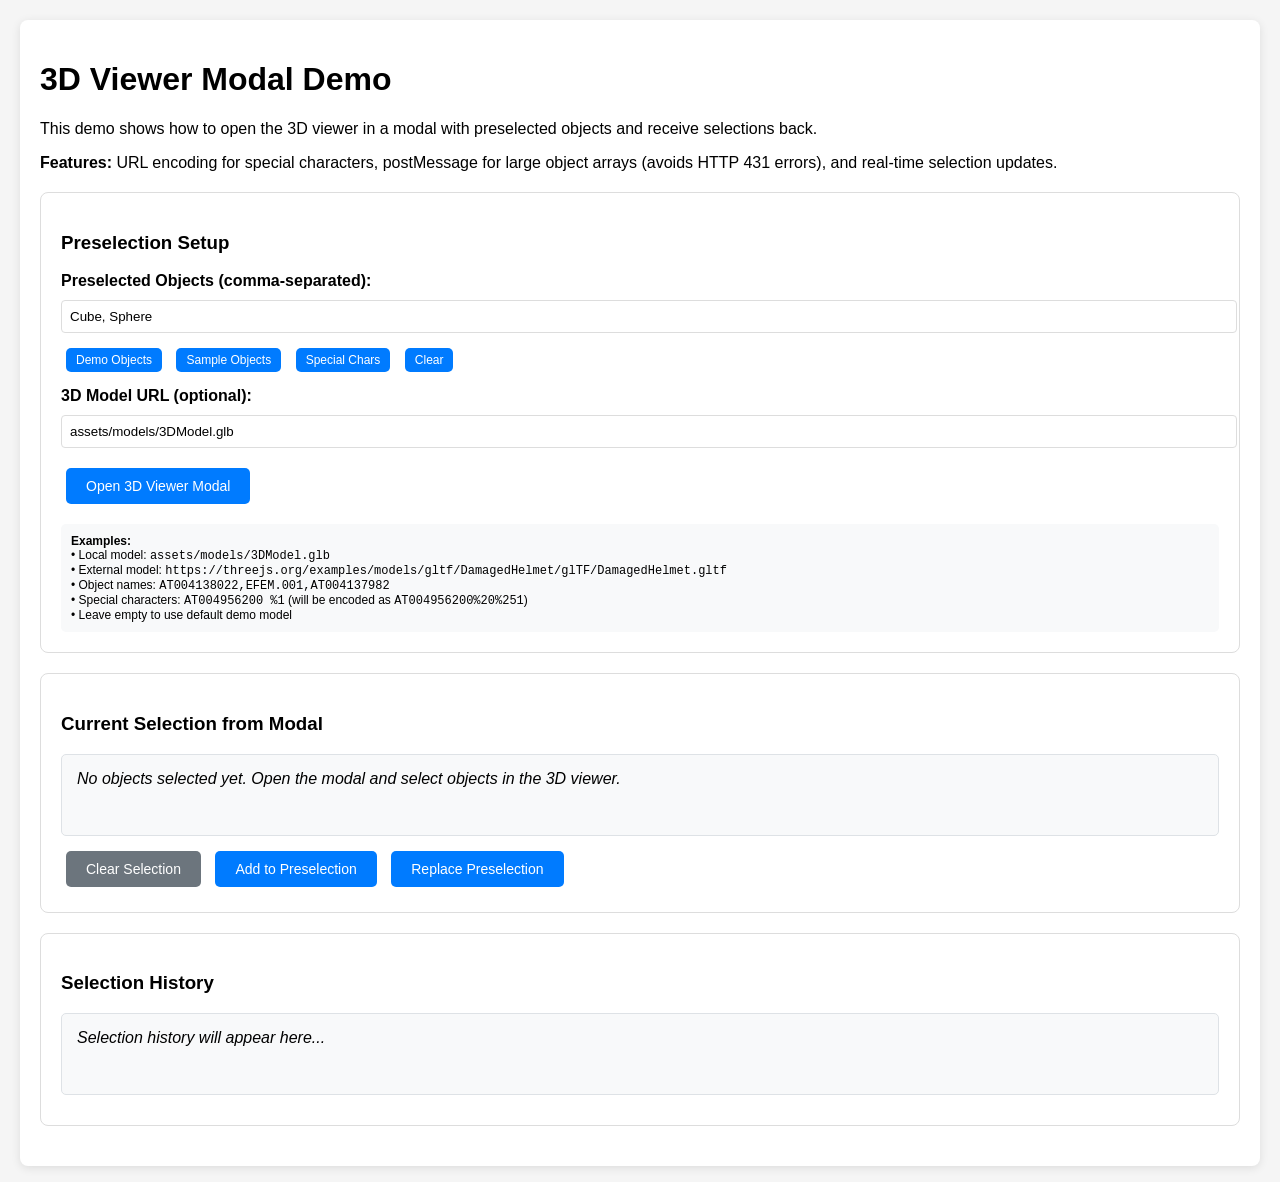
==== sandbox/modal_demo.html @ 60b1fd06 "Added latest update, now support to run in iframe mode TODO: Add filter for tree menu, add opacity, " ====
<!DOCTYPE html>
<html>

<head>
    <meta charset="utf-8">
    <title>3D Viewer Modal Demo</title>
    <style>
        body {
            font-family: Arial, sans-serif;
            margin: 20px;
            background-color: #f5f5f5;
        }

        .container {
            max-width: 1200px;
            margin: 0 auto;
            background: white;
            padding: 20px;
            border-radius: 8px;
            box-shadow: 0 2px 10px rgba(0, 0, 0, 0.1);
        }

        .demo-section {
            margin: 20px 0;
            padding: 20px;
            border: 1px solid #ddd;
            border-radius: 8px;
        }

        .button {
            background: #007bff;
            color: white;
            border: none;
            padding: 10px 20px;
            border-radius: 5px;
            cursor: pointer;
            margin: 5px;
            font-size: 14px;
        }

        .button:hover {
            background: #0056b3;
        }

        .button.secondary {
            background: #6c757d;
        }

        .button.secondary:hover {
            background: #545b62;
        }

        .selection-display {
            background: #f8f9fa;
            border: 1px solid #dee2e6;
            border-radius: 5px;
            padding: 15px;
            margin: 10px 0;
            min-height: 50px;
        }

        .selection-item {
            display: inline-block;
            background: #007bff;
            color: white;
            padding: 5px 10px;
            border-radius: 15px;
            margin: 2px;
            font-size: 12px;
        }

        .modal {
            display: none;
            position: fixed;
            z-index: 1000;
            left: 0;
            top: 0;
            width: 100%;
            height: 100%;
            background-color: rgba(0, 0, 0, 0.5);
        }

        .modal-content {
            background-color: white;
            margin: 2% auto;
            padding: 20px;
            border-radius: 8px;
            width: 90%;
            height: 90%;
            position: relative;
            display: flex;
            flex-direction: column;
        }

        .modal-header {
            display: flex;
            justify-content: space-between;
            align-items: center;
            margin-bottom: 15px;
            padding-bottom: 10px;
            border-bottom: 1px solid #ddd;
        }

        .modal-title {
            font-size: 18px;
            font-weight: bold;
        }

        .close {
            color: #aaa;
            font-size: 28px;
            font-weight: bold;
            cursor: pointer;
            background: none;
            border: none;
            padding: 0;
            width: 30px;
            height: 30px;
            display: flex;
            align-items: center;
            justify-content: center;
        }

        .close:hover {
            color: #000;
        }

        .modal-body {
            flex: 1;
            display: flex;
            flex-direction: column;
        }

        .viewer-container {
            flex: 1;
            border: 2px solid #ddd;
            border-radius: 8px;
            overflow: hidden;
            position: relative;
        }

        .viewer-iframe {
            width: 100%;
            height: 100%;
            border: none;
        }

        .modal-footer {
            margin-top: 15px;
            padding-top: 10px;
            border-top: 1px solid #ddd;
            display: flex;
            justify-content: space-between;
            align-items: center;
        }

        .status {
            font-size: 14px;
            color: #666;
        }

        .preselection-input {
            width: 100%;
            padding: 8px;
            border: 1px solid #ddd;
            border-radius: 4px;
            margin: 5px 0;
        }

        .input-group {
            margin: 10px 0;
        }

        .input-group label {
            display: block;
            margin-bottom: 5px;
            font-weight: bold;
        }
    </style>
</head>

<body>
    <div class="container">
        <h1>3D Viewer Modal Demo</h1>
        <p>This demo shows how to open the 3D viewer in a modal with preselected objects and receive selections back.
        </p>
        <p><strong>Features:</strong> URL encoding for special characters, postMessage for large object arrays (avoids
            HTTP 431 errors), and real-time selection updates.</p>

        <div class="demo-section">
            <h3>Preselection Setup</h3>
            <div class="input-group">
                <label for="preselectionInput">Preselected Objects (comma-separated):</label>
                <input type="text" id="preselectionInput" class="preselection-input"
                    placeholder="e.g., Object1, Object2, Object3" value="Cube, Sphere">
                <div style="margin-top: 5px;">
                    <button type="button" class="button" style="font-size: 12px; padding: 5px 10px;"
                        onclick="setPreselection('Cube, Sphere')">Demo Objects</button>
                    <button type="button" class="button" style="font-size: 12px; padding: 5px 10px;"
                        onclick="setPreselection('AT004138022,EFEM.001,AT004137982')">Sample Objects</button>
                    <button type="button" class="button" style="font-size: 12px; padding: 5px 10px;"
                        onclick="setPreselection('AT004956200 %1')">Special Chars</button>
                    <button type="button" class="button" style="font-size: 12px; padding: 5px 10px;"
                        onclick="clearPreselection()">Clear</button>
                </div>
            </div>
            <div class="input-group">
                <label for="modelUrlInput">3D Model URL (optional):</label>
                <input type="text" id="modelUrlInput" class="preselection-input"
                    placeholder="e.g., assets/models/3DModel.glb or leave empty for default"
                    value="assets/models/3DModel.glb">
            </div>
            <button class="button" onclick="openViewerModal()">Open 3D Viewer Modal</button>

            <div style="margin-top: 15px; padding: 10px; background: #f8f9fa; border-radius: 5px; font-size: 12px;">
                <strong>Examples:</strong><br>
                • Local model: <code>assets/models/3DModel.glb</code><br>
                • External model:
                <code>https://threejs.org/examples/models/gltf/DamagedHelmet/glTF/DamagedHelmet.gltf</code><br>
                • Object names: <code>AT004138022,EFEM.001,AT004137982</code><br>
                • Special characters: <code>AT004956200 %1</code> (will be encoded as
                <code>AT004956200%20%251</code>)<br>
                • Leave empty to use default demo model
            </div>
        </div>

        <div class="demo-section">
            <h3>Current Selection from Modal</h3>
            <div id="currentSelection" class="selection-display">
                <em>No objects selected yet. Open the modal and select objects in the 3D viewer.</em>
            </div>
            <div style="margin-top: 10px;">
                <button class="button secondary" onclick="clearSelection()">Clear Selection</button>
                <button class="button" onclick="addSelectionToPreselection()">Add to Preselection</button>
                <button class="button" onclick="replacePreselectionWithSelection()">Replace Preselection</button>
            </div>
        </div>

        <div class="demo-section">
            <h3>Selection History</h3>
            <div id="selectionHistory" class="selection-display">
                <em>Selection history will appear here...</em>
            </div>
        </div>
    </div>

    <!-- Modal -->
    <div id="viewerModal" class="modal">
        <div class="modal-content">
            <div class="modal-header">
                <div class="modal-title">3D Viewer</div>
                <button class="close" onclick="closeViewerModal()">&times;</button>
            </div>
            <div class="modal-body">
                <div class="viewer-container">
                    <iframe id="viewerIframe" class="viewer-iframe" src="../website/"></iframe>
                </div>
            </div>
            <div class="modal-footer">
                <div class="status" id="modalStatus">Ready</div>
                <div>
                    <button class="button" onclick="requestSelection()">Get Current Selection</button>
                    <button class="button secondary" onclick="closeViewerModal()">Close</button>
                </div>
            </div>
        </div>
    </div>

    <script>
        let currentSelection = [];
        let selectionHistory = [];

        // Open the 3D viewer modal
        function openViewerModal() {
            const modal = document.getElementById('viewerModal');
            const iframe = document.getElementById('viewerIframe');
            const preselectionInput = document.getElementById('preselectionInput');
            const modelUrlInput = document.getElementById('modelUrlInput');

            // Get preselected objects
            const preselectedObjects = preselectionInput.value
                .split(',')
                .map(obj => obj.trim())
                .filter(obj => obj.length > 0);

            // Build URL with parameters
            let url = '../website/';
            const params = [];

            if (modelUrlInput.value.trim()) {
                // Don't encode here - let the website handle encoding
                params.push(`model=${modelUrlInput.value.trim()}`);
            }

            if (preselectedObjects.length > 0) {
                // Encode the selected objects properly for URL
                const encodedObjects = preselectedObjects.map(obj => encodeURIComponent(obj));
                params.push(`selected-objects=${encodedObjects.join(',')}`);
            }

            if (params.length > 0) {
                url += '#' + params.join('$');
            }

            // Set iframe source
            iframe.src = url;

            // Show modal
            modal.style.display = 'block';

            // Listen for messages from iframe
            window.addEventListener('message', handleIframeMessage);

            updateModalStatus('Loading 3D viewer...');

            // Store preselected objects for later use
            window.preselectedObjectsForViewer = preselectedObjects;
        }

        // Close the modal
        function closeViewerModal() {
            const modal = document.getElementById('viewerModal');
            modal.style.display = 'none';

            // Remove message listener
            window.removeEventListener('message', handleIframeMessage);

            updateModalStatus('Ready');
        }

        // Handle messages from the iframe
        function handleIframeMessage(event) {
            if (event.data.type === '3dviewer_selection_changed') {
                currentSelection = event.data.selectedObjects || [];
                updateSelectionDisplay();
                updateModalStatus(`Selected: ${currentSelection.length} objects`);

                // Add to history
                if (currentSelection.length > 0) {
                    const timestamp = new Date().toLocaleTimeString();
                    selectionHistory.unshift({
                        timestamp: timestamp,
                        objects: [...currentSelection]
                    });

                    // Keep only last 10 selections
                    if (selectionHistory.length > 10) {
                        selectionHistory = selectionHistory.slice(0, 10);
                    }

                    updateSelectionHistory();
                }
            } else if (event.data.type === '3dviewer_loaded') {
                updateModalStatus('3D viewer loaded successfully');

                // Send preselected objects via postMessage to avoid URL length limits
                if (window.preselectedObjectsForViewer && window.preselectedObjectsForViewer.length > 0) {
                    const iframe = document.getElementById('viewerIframe');
                    if (iframe.contentWindow) {
                        iframe.contentWindow.postMessage({
                            type: 'set_preselected_objects',
                            selectedObjects: window.preselectedObjectsForViewer
                        }, '*');
                        updateModalStatus(`Sent ${window.preselectedObjectsForViewer.length} preselected objects`);
                    }
                }
            } else if (event.data.type === '3dviewer_error') {
                updateModalStatus('Error: ' + event.data.message);
            }
        }

        // Request current selection from iframe
        function requestSelection() {
            const iframe = document.getElementById('viewerIframe');
            if (iframe.contentWindow) {
                iframe.contentWindow.postMessage({
                    type: 'request_selection'
                }, '*');
                updateModalStatus('Requesting selection...');
            }
        }

        // Update the selection display
        function updateSelectionDisplay() {
            const display = document.getElementById('currentSelection');

            if (currentSelection.length === 0) {
                display.innerHTML = '<em>No objects selected</em>';
            } else {
                display.innerHTML = currentSelection.map(obj =>
                    `<span class="selection-item">${obj}</span>`
                ).join('');
            }
        }

        // Update selection history
        function updateSelectionHistory() {
            const history = document.getElementById('selectionHistory');

            if (selectionHistory.length === 0) {
                history.innerHTML = '<em>No selection history</em>';
                return;
            }

            history.innerHTML = selectionHistory.map(entry => `
                <div style="margin-bottom: 10px; padding: 8px; background: white; border-radius: 4px;">
                    <strong>${entry.timestamp}</strong>:
                    ${entry.objects.map(obj => `<span class="selection-item">${obj}</span>`).join('')}
                </div>
            `).join('');
        }

        // Clear current selection
        function clearSelection() {
            currentSelection = [];
            updateSelectionDisplay();
            updateModalStatus('Selection cleared');
        }

        // Update modal status
        function updateModalStatus(message) {
            const status = document.getElementById('modalStatus');
            status.textContent = message;
        }

        // Close modal when clicking outside
        window.onclick = function (event) {
            const modal = document.getElementById('viewerModal');
            if (event.target === modal) {
                closeViewerModal();
            }
        }

        // Close modal with Escape key
        document.addEventListener('keydown', function (event) {
            if (event.key === 'Escape') {
                closeViewerModal();
            }
        });

        // Quick selection functions
        function setPreselection(objects) {
            document.getElementById('preselectionInput').value = objects;
        }

        function clearPreselection() {
            document.getElementById('preselectionInput').value = '';
        }

        // Add current selection to preselection
        function addSelectionToPreselection() {
            if (currentSelection.length === 0) {
                alert('No objects selected. Please select objects in the 3D viewer first.');
                return;
            }

            const preselectionInput = document.getElementById('preselectionInput');
            const currentPreselection = preselectionInput.value.trim();
            const newObjects = currentSelection.join(', ');

            if (currentPreselection === '') {
                // If preselection is empty, just set it to current selection
                preselectionInput.value = newObjects;
            } else {
                // If preselection has content, append the new objects
                preselectionInput.value = currentPreselection + ', ' + newObjects;
            }

            updateModalStatus(`Added ${currentSelection.length} objects to preselection`);
        }

        // Replace preselection with current selection
        function replacePreselectionWithSelection() {
            if (currentSelection.length === 0) {
                alert('No objects selected. Please select objects in the 3D viewer first.');
                return;
            }

            const preselectionInput = document.getElementById('preselectionInput');
            preselectionInput.value = currentSelection.join(', ');
            updateModalStatus(`Replaced preselection with ${currentSelection.length} objects`);
        }
    </script>
</body>

</html>
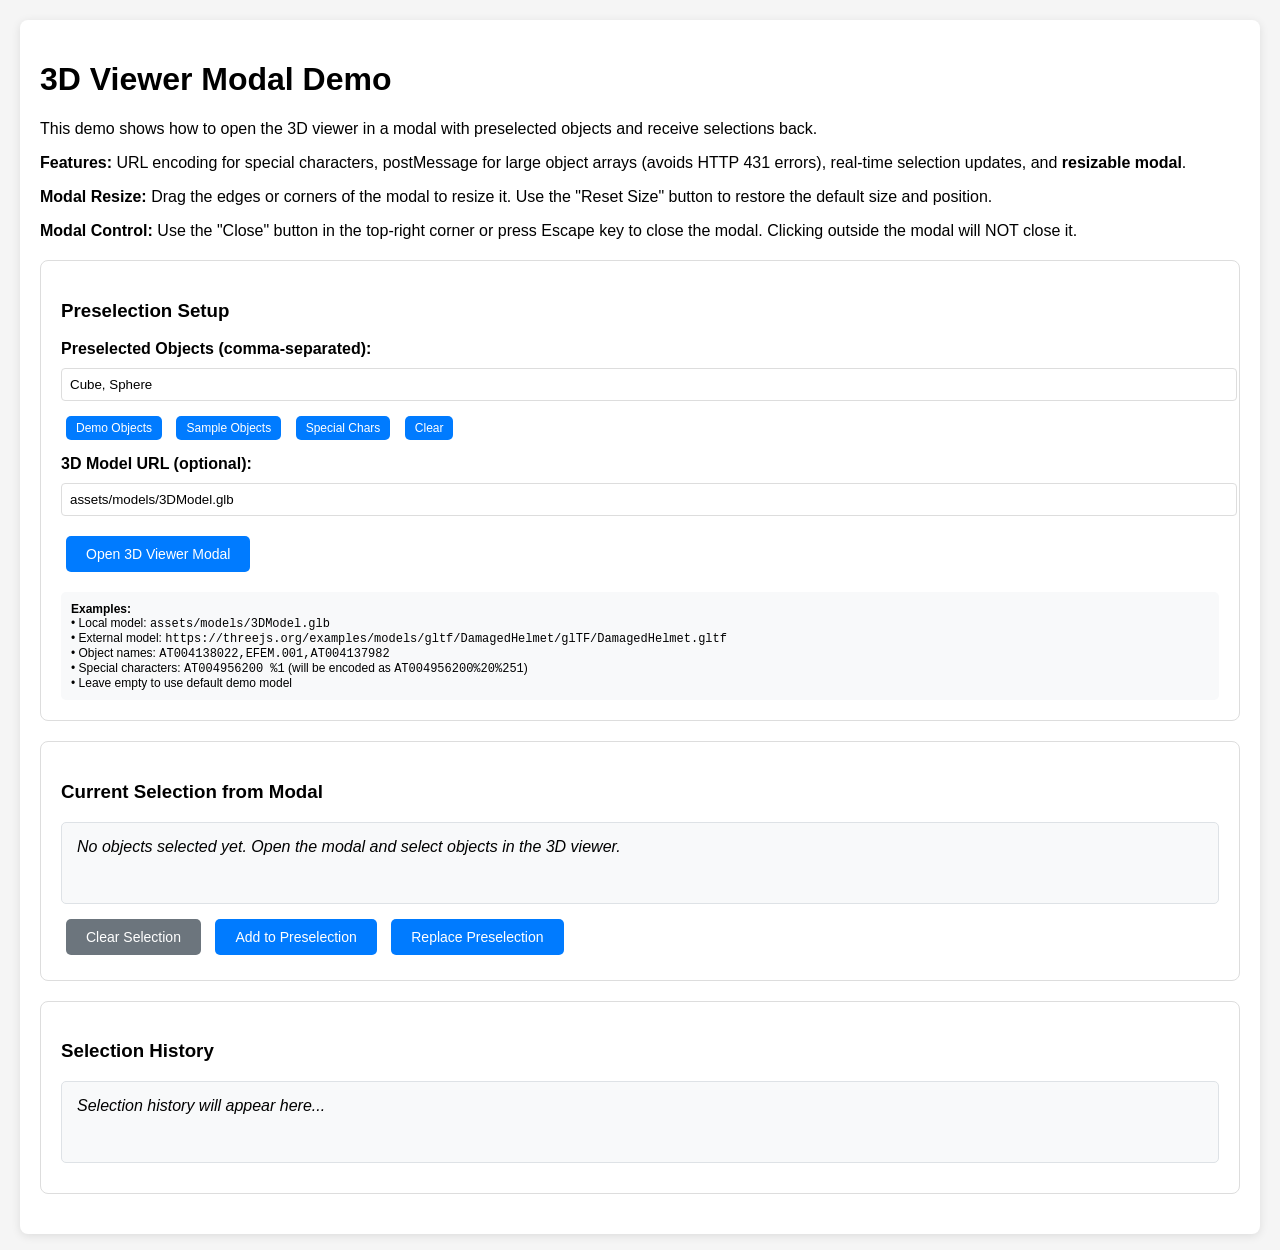
==== commit 5c3f675c: "Add new feature handle cache files for urls Add support to get the file protected by token key..." ====
--- a/sandbox/modal_demo.html
+++ b/sandbox/modal_demo.html
@@ -87,9 +87,141 @@
             border-radius: 8px;
             width: 90%;
             height: 90%;
+            min-width: 400px;
+            min-height: 300px;
+            max-width: 95%;
+            max-height: 95%;
             position: relative;
             display: flex;
             flex-direction: column;
+            resize: both;
+            overflow: auto;
+            box-shadow: 0 4px 20px rgba(0, 0, 0, 0.3);
+            border: 2px solid #007bff;
+        }
+
+        /* Resize handle styles */
+        .resize-handle {
+            position: absolute;
+            background: transparent;
+            z-index: 1001;
+        }
+
+        .resize-handle.n {
+            top: 0;
+            left: 10px;
+            right: 10px;
+            height: 10px;
+            cursor: n-resize;
+        }
+
+        .resize-handle.s {
+            bottom: 0;
+            left: 10px;
+            right: 10px;
+            height: 10px;
+            cursor: s-resize;
+        }
+
+        .resize-handle.e {
+            top: 10px;
+            right: 0;
+            bottom: 10px;
+            width: 10px;
+            cursor: e-resize;
+        }
+
+        .resize-handle.w {
+            top: 10px;
+            left: 0;
+            bottom: 10px;
+            width: 10px;
+            cursor: w-resize;
+        }
+
+        .resize-handle.ne {
+            top: 0;
+            right: 0;
+            width: 10px;
+            height: 10px;
+            cursor: ne-resize;
+        }
+
+        .resize-handle.nw {
+            top: 0;
+            left: 0;
+            width: 10px;
+            height: 10px;
+            cursor: nw-resize;
+        }
+
+        .resize-handle.se {
+            bottom: 0;
+            right: 0;
+            width: 10px;
+            height: 10px;
+            cursor: se-resize;
+        }
+
+        .resize-handle.sw {
+            bottom: 0;
+            left: 0;
+            width: 10px;
+            height: 10px;
+            cursor: sw-resize;
+        }
+
+        /* Visual indicator for resize handles */
+        .resize-handle:hover::after {
+            content: '';
+            position: absolute;
+            background: rgba(0, 123, 255, 0.3);
+            border-radius: 2px;
+        }
+
+        .resize-handle.n:hover::after,
+        .resize-handle.s:hover::after {
+            left: 50%;
+            top: 50%;
+            transform: translate(-50%, -50%);
+            width: 30px;
+            height: 4px;
+        }
+
+        .resize-handle.e:hover::after,
+        .resize-handle.w:hover::after {
+            left: 50%;
+            top: 50%;
+            transform: translate(-50%, -50%);
+            width: 4px;
+            height: 30px;
+        }
+
+        .resize-handle.ne:hover::after,
+        .resize-handle.nw:hover::after,
+        .resize-handle.se:hover::after,
+        .resize-handle.sw:hover::after {
+            left: 50%;
+            top: 50%;
+            transform: translate(-50%, -50%);
+            width: 8px;
+            height: 8px;
+            border-radius: 50%;
+        }
+
+        /* Visual feedback during resize */
+        .modal-content.resizing {
+            transition: none;
+            box-shadow: 0 0 20px rgba(0, 123, 255, 0.3);
+        }
+
+        .modal-content.resizing .resize-handle {
+            background: rgba(0, 123, 255, 0.1);
+        }
+
+        /* Prevent iframe interaction during resize */
+        .modal-content.resizing .viewer-iframe {
+            pointer-events: none;
         }
 
         .modal-header {
@@ -107,22 +239,26 @@
         }
 
         .close {
-            color: #aaa;
-            font-size: 28px;
+            color: #666;
+            font-size: 24px;
             font-weight: bold;
             cursor: pointer;
-            background: none;
-            border: none;
-            padding: 0;
-            width: 30px;
-            height: 30px;
+            background: #f8f9fa;
+            border: 1px solid #ddd;
+            border-radius: 4px;
+            padding: 5px 10px;
+            width: auto;
+            height: auto;
             display: flex;
             align-items: center;
             justify-content: center;
+            transition: all 0.2s ease;
         }
 
         .close:hover {
-            color: #000;
+            color: #fff;
+            background: #dc3545;
+            border-color: #dc3545;
         }
 
         .modal-body {
@@ -185,7 +321,9 @@
         <p>This demo shows how to open the 3D viewer in a modal with preselected objects and receive selections back.
         </p>
         <p><strong>Features:</strong> URL encoding for special characters, postMessage for large object arrays (avoids
-            HTTP 431 errors), and real-time selection updates.</p>
+            HTTP 431 errors), real-time selection updates, and <strong>resizable modal</strong>.</p>
+        <p><strong>Modal Resize:</strong> Drag the edges or corners of the modal to resize it. Use the "Reset Size" button to restore the default size and position.</p>
+        <p><strong>Modal Control:</strong> Use the "Close" button in the top-right corner or press Escape key to close the modal. Clicking outside the modal will NOT close it.</p>
 
         <div class="demo-section">
             <h3>Preselection Setup</h3>
@@ -246,10 +384,20 @@
 
     <!-- Modal -->
     <div id="viewerModal" class="modal">
-        <div class="modal-content">
+        <div class="modal-content" id="modalContent">
+            <!-- Resize handles -->
+            <div class="resize-handle n" data-direction="n"></div>
+            <div class="resize-handle s" data-direction="s"></div>
+            <div class="resize-handle e" data-direction="e"></div>
+            <div class="resize-handle w" data-direction="w"></div>
+            <div class="resize-handle ne" data-direction="ne"></div>
+            <div class="resize-handle nw" data-direction="nw"></div>
+            <div class="resize-handle se" data-direction="se"></div>
+            <div class="resize-handle sw" data-direction="sw"></div>
+
             <div class="modal-header">
                 <div class="modal-title">3D Viewer</div>
-                <button class="close" onclick="closeViewerModal()">&times;</button>
+                <button class="close" onclick="closeViewerModal()" title="Close modal">Close</button>
             </div>
             <div class="modal-body">
                 <div class="viewer-container">
@@ -260,6 +408,7 @@
                 <div class="status" id="modalStatus">Ready</div>
                 <div>
                     <button class="button" onclick="requestSelection()">Get Current Selection</button>
+                    <button class="button secondary" onclick="resetModalSize()" title="Reset modal size and position">Reset Size</button>
                     <button class="button secondary" onclick="closeViewerModal()">Close</button>
                 </div>
             </div>
@@ -269,6 +418,11 @@
     <script>
         let currentSelection = [];
         let selectionHistory = [];
+
+        // Resize functionality variables
+        let isResizing = false;
+        let currentHandle = null;
+        let startX, startY, startWidth, startHeight, startLeft, startTop;
 
         // Open the 3D viewer modal
         function openViewerModal() {
@@ -307,6 +461,9 @@
 
             // Show modal
             modal.style.display = 'block';
+
+            // Initialize resize handles
+            initializeResizeHandles();
 
             // Listen for messages from iframe
             window.addEventListener('message', handleIframeMessage);
@@ -423,13 +580,13 @@
             status.textContent = message;
         }
 
-        // Close modal when clicking outside
-        window.onclick = function (event) {
-            const modal = document.getElementById('viewerModal');
-            if (event.target === modal) {
-                closeViewerModal();
-            }
-        }
+        // Close modal when clicking outside (disabled - only close button and Escape key work)
+        // window.onclick = function (event) {
+        //     const modal = document.getElementById('viewerModal');
+        //     if (event.target === modal) {
+        //         closeViewerModal();
+        //     }
+        // }
 
         // Close modal with Escape key
         document.addEventListener('keydown', function (event) {
@@ -480,6 +637,140 @@
             preselectionInput.value = currentSelection.join(', ');
             updateModalStatus(`Replaced preselection with ${currentSelection.length} objects`);
         }
+
+        // Initialize resize functionality
+        function initializeResizeHandles() {
+            const handles = document.querySelectorAll('.resize-handle');
+
+            handles.forEach(handle => {
+                handle.addEventListener('mousedown', startResize);
+            });
+
+            // Add global mouse event listeners
+            document.addEventListener('mousemove', handleResize);
+            document.addEventListener('mouseup', stopResize);
+        }
+
+        // Start resize operation
+        function startResize(e) {
+            e.preventDefault();
+            e.stopPropagation();
+
+            isResizing = true;
+            currentHandle = e.target.dataset.direction;
+
+            const modalContent = document.getElementById('modalContent');
+            const rect = modalContent.getBoundingClientRect();
+
+            startX = e.clientX;
+            startY = e.clientY;
+            startWidth = rect.width;
+            startHeight = rect.height;
+            startLeft = rect.left;
+            startTop = rect.top;
+
+            // Add resizing class for visual feedback
+            modalContent.classList.add('resizing');
+
+            // Prevent text selection during resize
+            document.body.style.userSelect = 'none';
+        }
+
+        // Handle resize operation
+        function handleResize(e) {
+            if (!isResizing) return;
+
+            e.preventDefault();
+
+            const modalContent = document.getElementById('modalContent');
+            const deltaX = e.clientX - startX;
+            const deltaY = e.clientY - startY;
+
+            let newWidth = startWidth;
+            let newHeight = startHeight;
+            let newLeft = startLeft;
+            let newTop = startTop;
+
+            // Calculate new dimensions based on resize direction
+            switch (currentHandle) {
+                case 'n':
+                    newHeight = Math.max(300, startHeight - deltaY);
+                    newTop = startTop + (startHeight - newHeight);
+                    break;
+                case 's':
+                    newHeight = Math.max(300, startHeight + deltaY);
+                    break;
+                case 'e':
+                    newWidth = Math.max(400, startWidth + deltaX);
+                    break;
+                case 'w':
+                    newWidth = Math.max(400, startWidth - deltaX);
+                    newLeft = startLeft + (startWidth - newWidth);
+                    break;
+                case 'ne':
+                    newWidth = Math.max(400, startWidth + deltaX);
+                    newHeight = Math.max(300, startHeight - deltaY);
+                    newTop = startTop + (startHeight - newHeight);
+                    break;
+                case 'nw':
+                    newWidth = Math.max(400, startWidth - deltaX);
+                    newHeight = Math.max(300, startHeight - deltaY);
+                    newLeft = startLeft + (startWidth - newWidth);
+                    newTop = startTop + (startHeight - newHeight);
+                    break;
+                case 'se':
+                    newWidth = Math.max(400, startWidth + deltaX);
+                    newHeight = Math.max(300, startHeight + deltaY);
+                    break;
+                case 'sw':
+                    newWidth = Math.max(400, startWidth - deltaX);
+                    newHeight = Math.max(300, startHeight + deltaY);
+                    newLeft = startLeft + (startWidth - newWidth);
+                    break;
+            }
+
+            // Apply constraints
+            const maxWidth = window.innerWidth * 0.95;
+            const maxHeight = window.innerHeight * 0.95;
+
+            newWidth = Math.min(newWidth, maxWidth);
+            newHeight = Math.min(newHeight, maxHeight);
+
+            // Apply new dimensions
+            modalContent.style.width = newWidth + 'px';
+            modalContent.style.height = newHeight + 'px';
+
+            // Update position for handles that affect position
+            if (['n', 'w', 'ne', 'nw', 'sw'].includes(currentHandle)) {
+                modalContent.style.left = newLeft + 'px';
+                modalContent.style.top = newTop + 'px';
+                modalContent.style.margin = '0';
+            }
+        }
+
+        // Stop resize operation
+        function stopResize() {
+            if (!isResizing) return;
+
+            isResizing = false;
+            currentHandle = null;
+
+            const modalContent = document.getElementById('modalContent');
+            modalContent.classList.remove('resizing');
+
+            // Restore text selection
+            document.body.style.userSelect = '';
+        }
+
+        // Reset modal position and size
+        function resetModalSize() {
+            const modalContent = document.getElementById('modalContent');
+            modalContent.style.width = '90%';
+            modalContent.style.height = '90%';
+            modalContent.style.left = '';
+            modalContent.style.top = '';
+            modalContent.style.margin = '2% auto';
+        }
     </script>
 </body>
 
